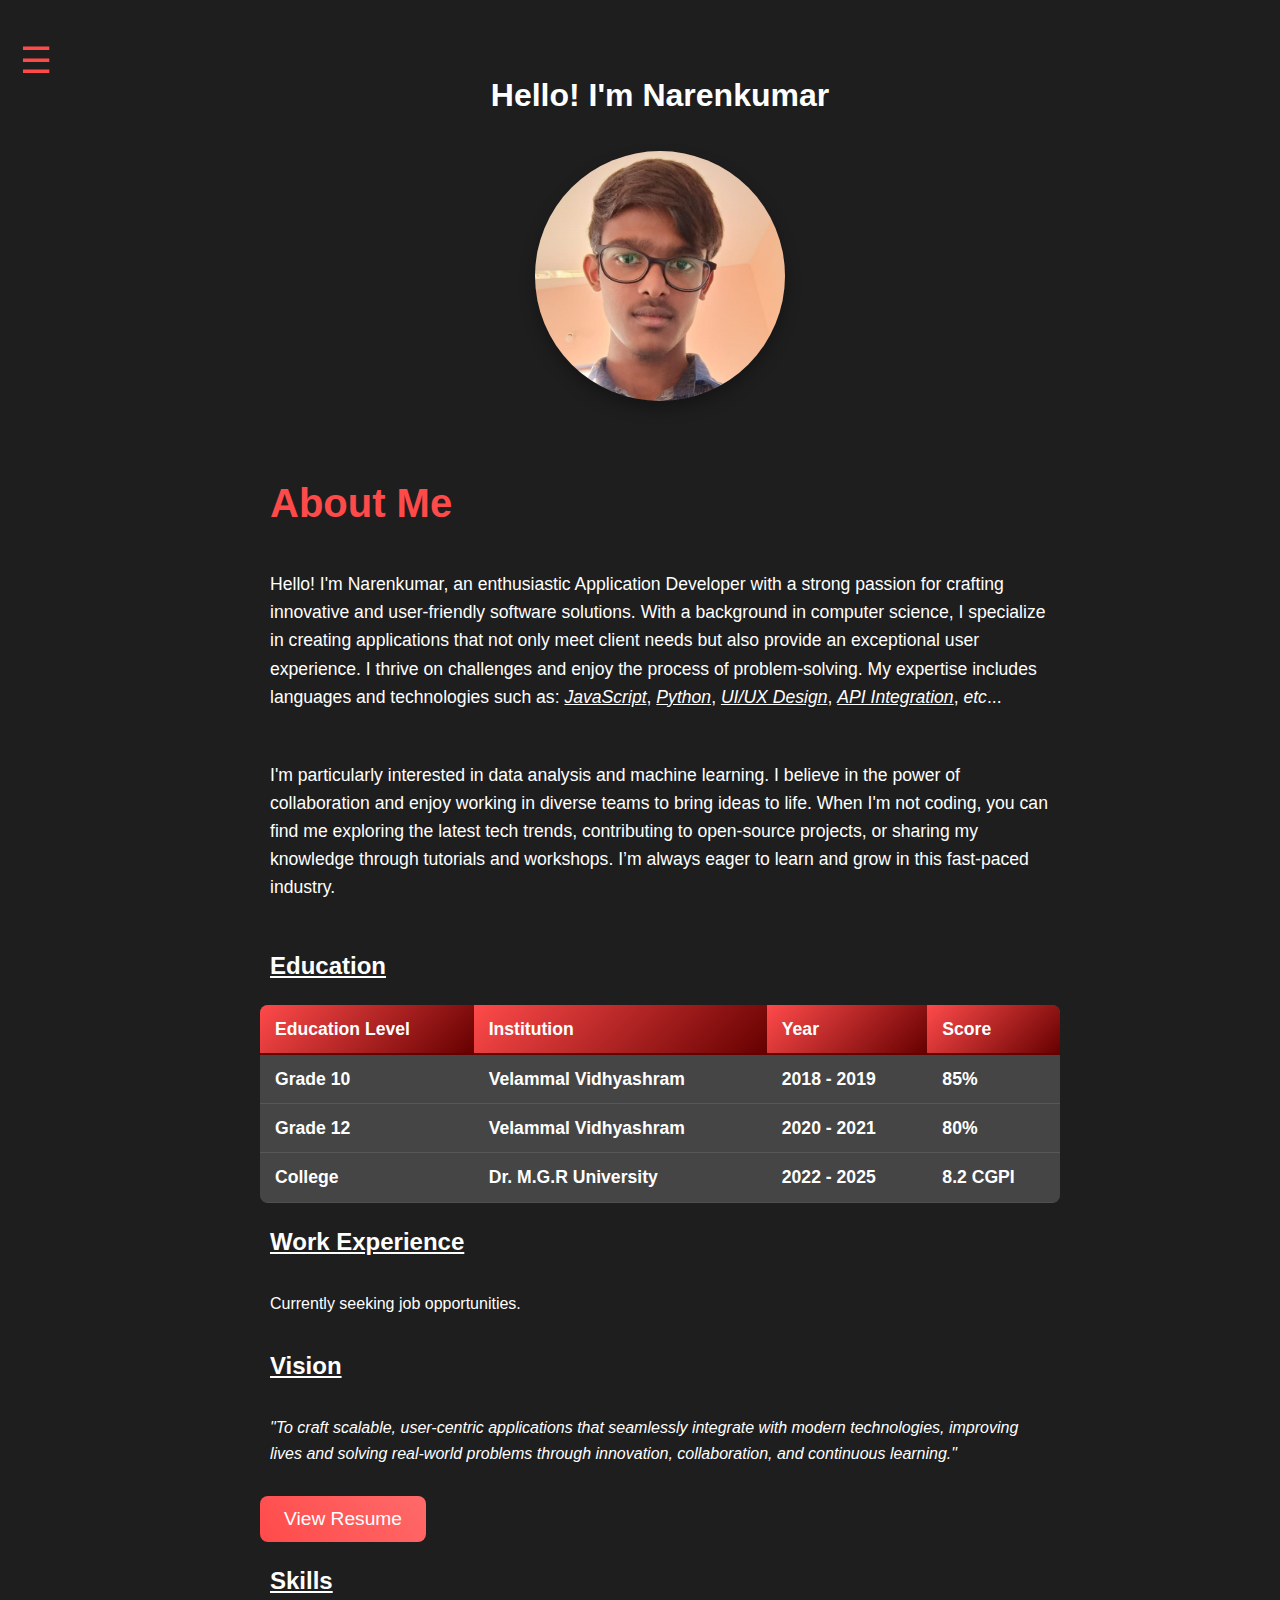
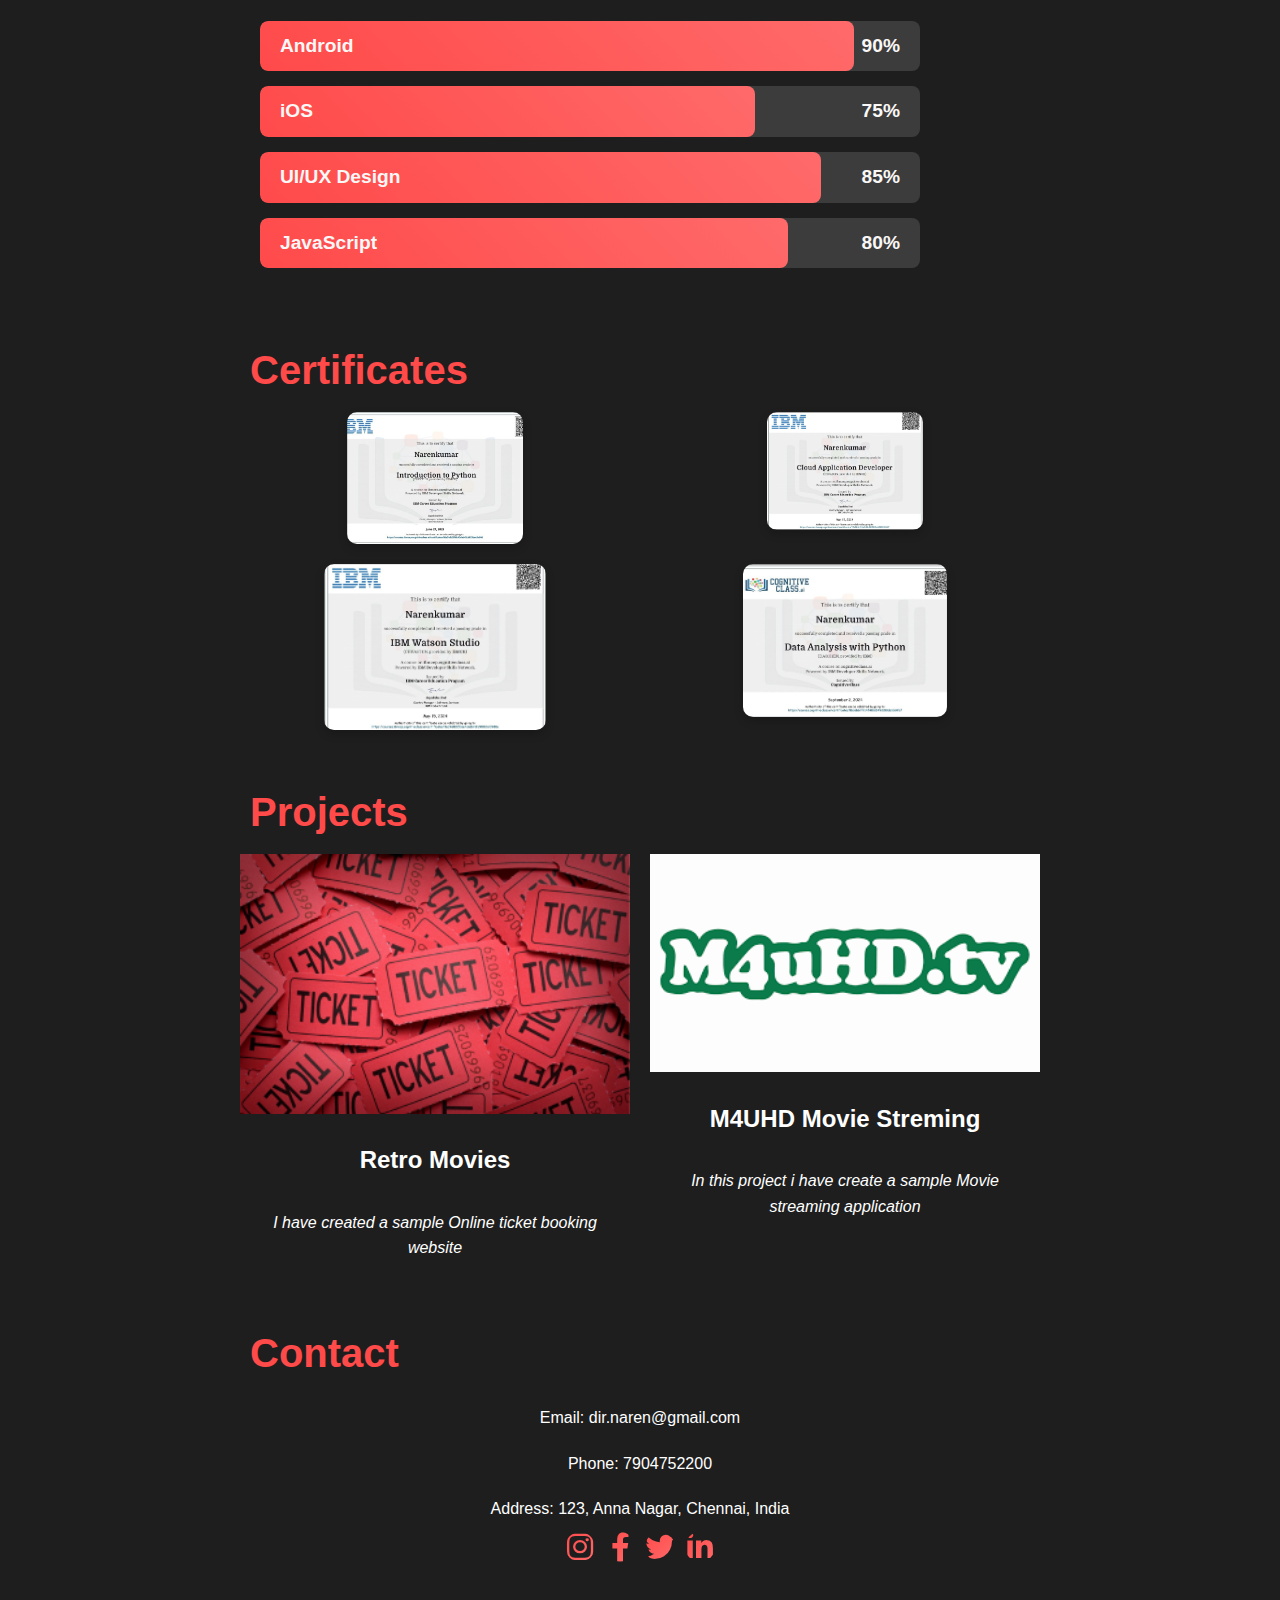
==== Portfolio.html @ 2aa9dc1f "Rename index.html to Portfolio.html" ====
<!DOCTYPE html>
<html lang="en">
<head>
    <meta charset="UTF-8">
    <meta name="viewport" content="width=device-width, initial-scale=1.0">
    <title>Professional Portfolio</title>
    <link rel="stylesheet" href="https://fonts.googleapis.com/css2?family=Roboto:wght@300;500;700&display=swap">
    <link rel="stylesheet" href="https://cdnjs.cloudflare.com/ajax/libs/font-awesome/6.0.0-beta3/css/all.min.css">
<style>
/* General Styling */
body {
    margin: 0;
    font-family: Arial, sans-serif; /* Default font for most elements */
    background-color: #1e1e1e;
    color: white;
    overflow-x: hidden;
    scroll-behavior: smooth;
}

/* Aside */
.aside {
    width: 270px;
    background-color: #fdf9ff;
    position: fixed;
    height: 100%;
    left: 0;
    top: 0;
    z-index: 11;
    border-right: 1px solid #e8dfec;
    transition: all 0.3s ease;
}

.aside .aside-inner {
    position: absolute;
    left: 0;
    top: 0;
    width: 100%;
    height: 100%;
    padding: 30px;
    overflow-y: auto;
}

.aside .logo {
    padding: 40px 0;
}

.aside .logo a {
    font-size: 40px;
    color: #302e4d;
    font-family: "Comic Sans MS", sans-serif; /* Retaining Comic Sans for logo */
    font-weight: 700;
    display: inline-block;
    position: relative;
    padding: 0 10px;
    line-height: 50px;
}

.aside .nav-toggler {
    height: 40px;
    width: 45px;
    border: 1px solid #d4d4e3;
    cursor: pointer;
    position: fixed;
    left: 300px;
    top: 20px;
    z-index: 11;
    border-radius: 10px;
    background-color: #fdf9ff;
}

h1, h2, h3, p {
    margin: 0;
    padding: 10px;
}

/* Side Navigation */
.side-nav {
    position: fixed;
    top: 20px;
    left: -250px;
    width: 250px;
    height: 100%;
    background-color: #3d3d3d;
    transition: left 0.3s ease-in-out;
    z-index: 1000;
    padding-top: 80px;
}

.side-nav ul {
    list-style: none;
    padding: 0;
    margin-top: 20px;
}

.side-nav a {
    text-decoration: none;
    color: white;
    display: block;
    font-size: 1.3em;
    padding: 15px;
    font-weight: 500;
    transition: color 0.3s;
}

.side-nav a:hover {
    color: #ff4a4a;
    transform: scale(1.1);
}

/* Menu Icon */
.menu-icon {
    position: fixed;
    top: 40px;
    left: 20px;
    font-size: 36px;
    color: #ff4a4a;
    cursor: pointer;
    z-index: 1100;
}

/* Container & Section Styling */
.container {
    margin-top: 20px;
    padding: 20px;
    width: 100%;
    display: flex;
    flex-direction: column;
    align-items: center;
}

/* General Section Styles */
.section {
    max-width: 800px; /* Consistent max width */
    margin: 0 auto; /* Center content */
    line-height: 1.6; /* Improved line height for readability */
    padding: 20px; /* Padding for space around sections */
}

/* Profile Image */
.profile-image {
    width: 250px;
    height: 250px;
    border-radius: 50%;
    overflow: hidden;
    margin: 20px auto;
    box-shadow: 0 8px 16px rgba(0, 0, 0, 0.3);
}

.profile-image img {
    width: 100%;
    height: 100%;
    object-fit: cover;
}

/* About Section - Compact Layout */
.about-content {
    max-width: 900px;
    margin: auto;
    display: flex;
    flex-direction: column;
    align-items: flex-start;
    text-align: left;
}

.about-content ul {
    list-style-type: disc; /* Use disc style for the bullet points */
    padding-left: 20px; /* Indent the bullet points */
}

.about-content p {
    margin: 15px 0; /* Space between paragraphs */
    font-size: 1.1em; /* Slightly larger text for readability */
}

/* Individual Certificate Items */
.certificate-item {
    text-align: center; /* Center text under images */
}

/* Certificates Grid */
.certificates-grid {
    display: grid;
    grid-template-columns: repeat(2, 1fr); /* Two equal columns */
    gap: 20px; /* Equal gap between items */
    justify-items: center;
}

/* Image Frame for Certificates */
.image-frame.certificate {
    width: 100%;
    aspect-ratio: 4 / 3;
    overflow: hidden;
    border-radius: 10px;
    box-shadow: 0 4px 10px rgba(0, 0, 0, 0.2);
    position: relative;
    max-width: 450px; /* Maximum width for larger displays */
}

.image-frame.certificate img {
    position: absolute; /* Position absolutely within the frame */
    top: 50%;
    left: 50%;
    width: 100%;
    height: 100%;
    object-fit: cover;
    transform: translate(-50%, -50%);
}

/* Projects Grid */
.projects-grid {
    display: grid; /* Use CSS Grid for layout */
    grid-template-columns: repeat(auto-fill, minmax(300px, 1fr)); /* Responsive layout */
    gap: 20px; /* Space between grid items */
    justify-items: center; /* Center project items */
}

/* Project Item */
.project-item {
    text-align: center; /* Center text under images */
}

/* Image Frame for Projects */
.image-frame.project {
    width: 100%; /* Full width */
    height: 200px; /* Fixed height for landscape orientation */
    overflow: hidden; /* Hide overflow */
    border-radius: 10px; /* Rounded corners */
    box-shadow: 0 4px 10px rgba(0, 0, 0, 0.2); /* Shadow for depth */
    display: flex; /* Use flexbox for centering */
    justify-content: center; /* Center content horizontally */
    align-items: center; /* Center content vertically */
}

/* Image Styling */
.project-item img {
    width: 100%; /* Full width to fit the frame */
    height: 100%; /* Full height to fit the frame */
    object-fit: cover; /* Maintain cover while fitting the frame */
}

/* Modal Styles */
.modal {
    display: none; /* Hidden by default */
    position: fixed; /* Stay in place */
    z-index: 1000; /* Sit on top */
    left: 0;
    top: 0;
    width: 100%; /* Full width */
    height: 100%; /* Full height */
    overflow: auto; /* Enable scroll if needed */
    background-color: rgba(0, 0, 0, 0.8); /* Black w/ opacity */
    justify-content: center; /* Center modal content */
    align-items: center; /* Center modal content */
}

.modal img {
    max-width: 90%; /* Scale image within modal */
    max-height: 90%;
    border-radius: 10px;
    box-shadow: 0 4px 15px rgba(0, 0, 0, 0.3);
}

.modal-close {
    position: absolute;
    top: 20px;
    right: 30px;
    font-size: 30px;
    color: white;
    cursor: pointer;
}

/* Consistent Font Sizes */
h2 {
    font-size: 2.5em; /* Consistent heading size */
    color: #ff4a4a; /* Heading color */
}

h3 {
    font-size: 1.5em; /* Subheading size for project titles */
    margin: 10px 0; /* Space between title and text */
}

.detail-box table {
    width: 100%;
    border-collapse: collapse;
    margin-top: 10px;
    background: #3c3c3c; /* Main table background color */
    color: white;
    border-radius: 8px;
    overflow: hidden; /* For rounded corners */
}

.detail-box th, .detail-box td {
    padding: 10px 15px;
    text-align: left;
    font-size: 1.1em;
    font-weight: 600;
    color: #ffffff;
}

.detail-box th {
    background: linear-gradient(135deg, #ff4a4a, #660000); /* Gradient red for headers */
    color: #ffffff; /* White text for contrast */
    border-bottom: 2px solid #660000;
}

.detail-box tr {
    background-color: #454545;
}

.detail-box td {
    border-bottom: 1px solid rgba(255, 255, 255, 0.1); /* Subtle row divider */
}

/* Resume Button */
.resume-button {
    padding: 12px 24px;
    margin-top: 20px;
    background: linear-gradient(45deg, #ff4a4a, #ff6a6a);
    color: white;
    font-size: 1.2em;
    border: none;
    border-radius: 8px;
    cursor: pointer;
    transition: transform 0.2s;
    text-align: center;
}

.resume-button:hover {
    transform: scale(1.05);
}

/* Skills */
.skills-container {
    display: flex;
    flex-direction: column;
    gap: 15px;
    align-items: flex-start;
    width: 100%;
}

.skill {
    font-size: 1.2em; /* Slightly reduced font size for skills */
    background-color: #3c3c3c; /* Background color for skill container */
    padding: 10px;
    border-radius: 8px;
    width: 80%;
    display: flex;
    justify-content: space-between; /* Space between skill name and percentage */
    position: relative;
    overflow: hidden; /* Ensure skill bar doesn't overflow */
}

.skill-bar {
    position: absolute;
    top: 0;
    left: 0;
    height: 100%;
    background: linear-gradient(45deg, #ff4a4a, #ff6a6a); /* Gradient for skill bar */
    border-radius: 8px;
    transition: width 0.5s ease; /* Smooth transition for skill filling */
    z-index: 0; /* Set below the text */
}

.skill span {
    position: relative;
    font-weight: 700;
    color: #faf7f7;
    z-index: 1; /* Ensure text is above the skill bar */
    padding-left: 10px;
    padding-right: 10px; /* Add some right padding for better spacing */
}

.skill-percentage {
    color: #faf7f7; /* Ensure percentage text is readable */
    padding-right: 10px; /* Add some padding to the right */
}

/* Contact Info */
.contact-info {
    text-align: center; /* Center contact information */
}

.contact-info a {
    text-decoration: none; /* Remove underline */
    font-weight: bold; /* Make text bold */
    background: linear-gradient(135deg, #ff4a4a, #ff6a6a); /* Red gradient */
    -webkit-background-clip: text; /* For Safari */
    -webkit-text-fill-color: transparent; /* For Safari */
    background-clip: text; /* For other browsers */
    transition: color 0.3s ease, background 0.3s ease; /* Smooth transition for hover effect */
}

.contact-info a:hover {
    background: linear-gradient(135deg, #ff6a6a, #ff4a4a); /* Slightly darker gradient on hover */
    -webkit-background-clip: text;
    -webkit-text-fill-color: transparent;
    background-clip: text;
}

.social-icons {
    display: flex;
    justify-content: center; /* Center the icons horizontally */
    gap: 10px; /* Adjust space between icons */
}

.social-icon {
    display: inline-block;
    width: 30px; /* Adjust size of the icons */
    height: 30px;
    background: linear-gradient(45deg, #ff4a4a, #ff6a6a);
    border-radius: 50%; /* Makes the icon circular */
    color: white; /* Icon color */
    text-align: center;
    line-height: 30px; /* Centering the icon vertically */
    transition: transform 0.3s ease; /* Animation effect on hover */
}

.social-icon:hover {
    transform: scale(1.1); /* Slightly enlarge on hover */
}

.social-icon i {
    font-size: 30px; /* Adjust icon size */
}

.invisible-text {
    color: transparent;
}

.transparent {
    color: transparent;
}

</style>
</head>
<body>

    <!-- Menu Icon -->
    <div class="menu-icon" onclick="toggleNav()">☰</div>

    <!-- Side Navigation -->
    <nav class="side-nav" id="sideNav">
        <ul>
            <li><a href="#home" onclick="toggleNav()">Home</a></li>
            <li><a href="#about" onclick="toggleNav()">About</a></li>
            <li><a href="#certificates" onclick="toggleNav()">Certificates</a></li>
            <li><a href="#projects" onclick="toggleNav()">Projects</a></li>
            <li><a href="#contact" onclick="toggleNav()">Contact</a></li>
        </ul>
    </nav>

    <!-- Content Sections -->
    <div class="container">
        <!-- Home Section -->
        <section id="home" class="section">
              <h1>Hello! I'm Narenkumar</h1>
            <div class="profile-image">
              <img src="profile.jpg" alt="Profile Picture">
            </div>
        </section>

        <!-- About Section -->
<section id="about" class="section">
    <h2>About Me</h2>
    <div class="about-content">
        <p>Hello! I'm Narenkumar, an enthusiastic Application Developer with a strong passion for crafting innovative and user-friendly software solutions.
        With a background in computer science, I specialize in creating applications that not only meet client needs but also provide an exceptional user experience.
        I thrive on challenges and enjoy the process of problem-solving. My expertise includes languages and technologies such as: 
        <i><u>JavaScript</u></i>, <i><u>Python</u></i>, <i><u>UI/UX Design</u></i>, <i><u>API Integration</u></i>, <i>etc</i>...
 
        <p>I'm particularly interested in data analysis and machine learning. I believe in the power of collaboration and enjoy working in diverse teams to bring ideas to life.
        When I'm not coding, you can find me exploring the latest tech trends, contributing to open-source projects, or sharing my knowledge through tutorials and workshops. I’m always eager to learn and grow in this fast-paced industry.</p>
    </div>
                <div class="about-details">
    <!-- Education Table -->
    <div class="detail-box">
        <h3><u>Education</u></h3>
        <table>
            <tr>
                <th>Education Level</th>
                <th>Institution</th>
                <th>Year</th>
                <th>Score</th>
            </tr>
            <tr>
                <td>Grade 10</td>
                <td>Velammal Vidhyashram</td>
                <td>2018 - 2019</td>
                <td>85%</td>
            </tr>
            <tr>
                <td>Grade 12</td>
                <td>Velammal Vidhyashram</td>
                <td>2020 - 2021</td>
                <td>80%</td>
            </tr>
            <tr>
                <td>College</td>
                <td>Dr. M.G.R University</td>
                <td>2022 - 2025</td>
                <td>8.2 CGPI</td>
            </tr>
        </table>
    </div>
</div>

                    <div class="detail-box">
                        <h3><u>Work Experience</u></h3>
                        <p>Currently seeking job opportunities.</p>
                        <h3><u>Vision</u></h3>
                        <p><i>"To craft scalable, user-centric applications that 
                            seamlessly integrate with modern technologies, 
                            improving lives and solving real-world problems 
                            through innovation, collaboration, and continuous 
                            learning."</i>
                        </p>
                        <button id="resumeButton" class="resume-button">View Resume</button>
                    </div>
                    <!-- Skills Section -->
                <div class="detail-box">
    <h3><u>Skills</u></h3>
    <div class="skills-container">
        <div class="skill">
            <span>Android</span>
            <span class="skill-percentage">90%</span>
            <div class="skill-bar" style="width: 90%;"></div>
        </div>
        <div class="skill">
            <span>iOS</span>
            <span class="skill-percentage">75%</span>
            <div class="skill-bar" style="width: 75%;"></div>
        </div>
        <div class="skill">
            <span>UI/UX Design</span>
            <span class="skill-percentage">85%</span>
            <div class="skill-bar" style="width: 85%;"></div>
        </div>
        <div class="skill">
            <span>JavaScript</span>
            <span class="skill-percentage">80%</span>
            <div class="skill-bar" style="width: 80%;"></div>
        </div>
    </div>
</div>
</div>
</div>
</section>

        <!-- Modal for Image Display -->
<div id="imageModal" class="modal" style="display: none;">
    <span class="close" onclick="closeModal()">&times;</span>
    <img class="modal-content" id="modalImage" alt="Modal Image">
</div>

<!-- Certificates Section -->
<section id="certificates" class="section">
    <h2>Certificates</h2>
    <div class="certificates-grid">
        <div class="certificate-item">
            <div class="image-frame certificate" onclick="openModal('cert1.jpg')"> <!-- Add onclick here -->
                <img src="cert1.jpg" alt="Introduction to Python">
                <p>Introduction to Python</p>
            </div>
        </div>
        <div class="certificate-item">
            <div class="image-frame certificate" onclick="openModal('cert2.jpg')"> <!-- Add onclick here -->
                <img src="cert2.jpg" alt="IBM Watson Studio">
                <p>IBM Watson Studio</p>
            </div>
        </div>
        <div class="certificate-item">
            <div class="image-frame certificate" onclick="openModal('cert3.jpg')"> <!-- Add onclick here -->
                <img src="cert3.jpg" alt="Cloud Application Developer">
                <p>Cloud Application Developer</p>
            </div>
        </div>
        <div class="certificate-item">
            <div class="image-frame certificate" onclick="openModal('cert4.jpg')"> <!-- Add onclick here -->
                <img src="cert4.jpg" alt="Data Analysis with Python">
                <p>Data Analysis with Python</p>
            </div>
        </div>
    </div>
</section>

<!-- Modal for Zoomed Image -->
<div class="modal" id="imageModal">
    <span class="modal-close" onclick="closeModal()">&times;</span>
    <img id="modalImage" src="cert4.jpg" alt="Data Analysis with Python">
</div>



        <!-- Projects Section -->
<section id="projects" class="section">
    <h2>Projects</h2>
    <div class="projects-grid">
        <div class="project-item">
            <div class="image-frame.project">
                <img src="project1.png" alt="Retro Movies">
            </div>
            <h3>Retro Movies</h3>
            <p><i>I have created a sample Online ticket booking website</i></p>
        </div>
        <div class="project-item">
            <div class="image-frame.project">
                <img src="m4uhd.png" alt="m4uhd">
            </div>
            <h3>M4UHD Movie Streming</h3>
            <p><i>In this project i have create a sample Movie streaming application</i></p>
        </div>
    </div>
</section>

        <!-- Contact Section -->
    <section id="contact" class="section">
        <h2>Contact</h2>
        <div class="contact-info">
            <p>Email: dir.naren@gmail.com</p>
            <p>Phone: 7904752200</p>
            <p>Address: 123, Anna Nagar, Chennai, India</p>

<div class="social-icons">
    <a href="https://www.instagram.com" target="_blank" class="social-icon">
        <i class="fab fa-instagram"></i>
    </a>
    <a href="https://www.facebook.com" target="_blank" class="social-icon">
        <i class="fab fa-facebook-f"></i>
    </a>
    <a href="https://twitter.com" target="_blank" class="social-icon">
        <i class="fab fa-twitter"></i>
    </a>
    <a href="https://www.linkedin.com" target="_blank" class="social-icon">
        <i class="fab fa-linkedin-in"></i>
    </a>
</div>
                <p class="invisible-text transparent">-------------------------------------------------------------------------------------------
                    ----------------------------------------------------------------------------------------------------------------------
                    ----------------------------------------------------------------------------------------------------------------------
                    ----------------------------------------------------------------------------------------------------------------------
                    ----------------------------------------------------------------------------------------------------------------------</p>
        </div>
    </section>
</div>

    <script>
        function toggleNav() {
            const sideNav = document.getElementById("sideNav");
            sideNav.style.left = sideNav.style.left === "-250px" ? "0" : "-250px";

            document.getElementById("resumeButton").addEventListener("click", function() {
    const resumeImageUrl = "Resume.jpg"; // Replace with your actual image path
    window.open(resumeImageUrl, "_blank"); // Open image in a new tab
});

            function openModal(imageSrc) {
    const modal = document.getElementById("imageModal");
    const modalImage = document.getElementById("modalImage");
    modal.style.display = "flex"; // Display the modal
    modalImage.src = imageSrc; // Set the modal image source
}

function closeModal() {
    const modal = document.getElementById("imageModal");
    modal.style.display = "none"; // Hide the modal
}
        }
    </script>
</body>
</html>
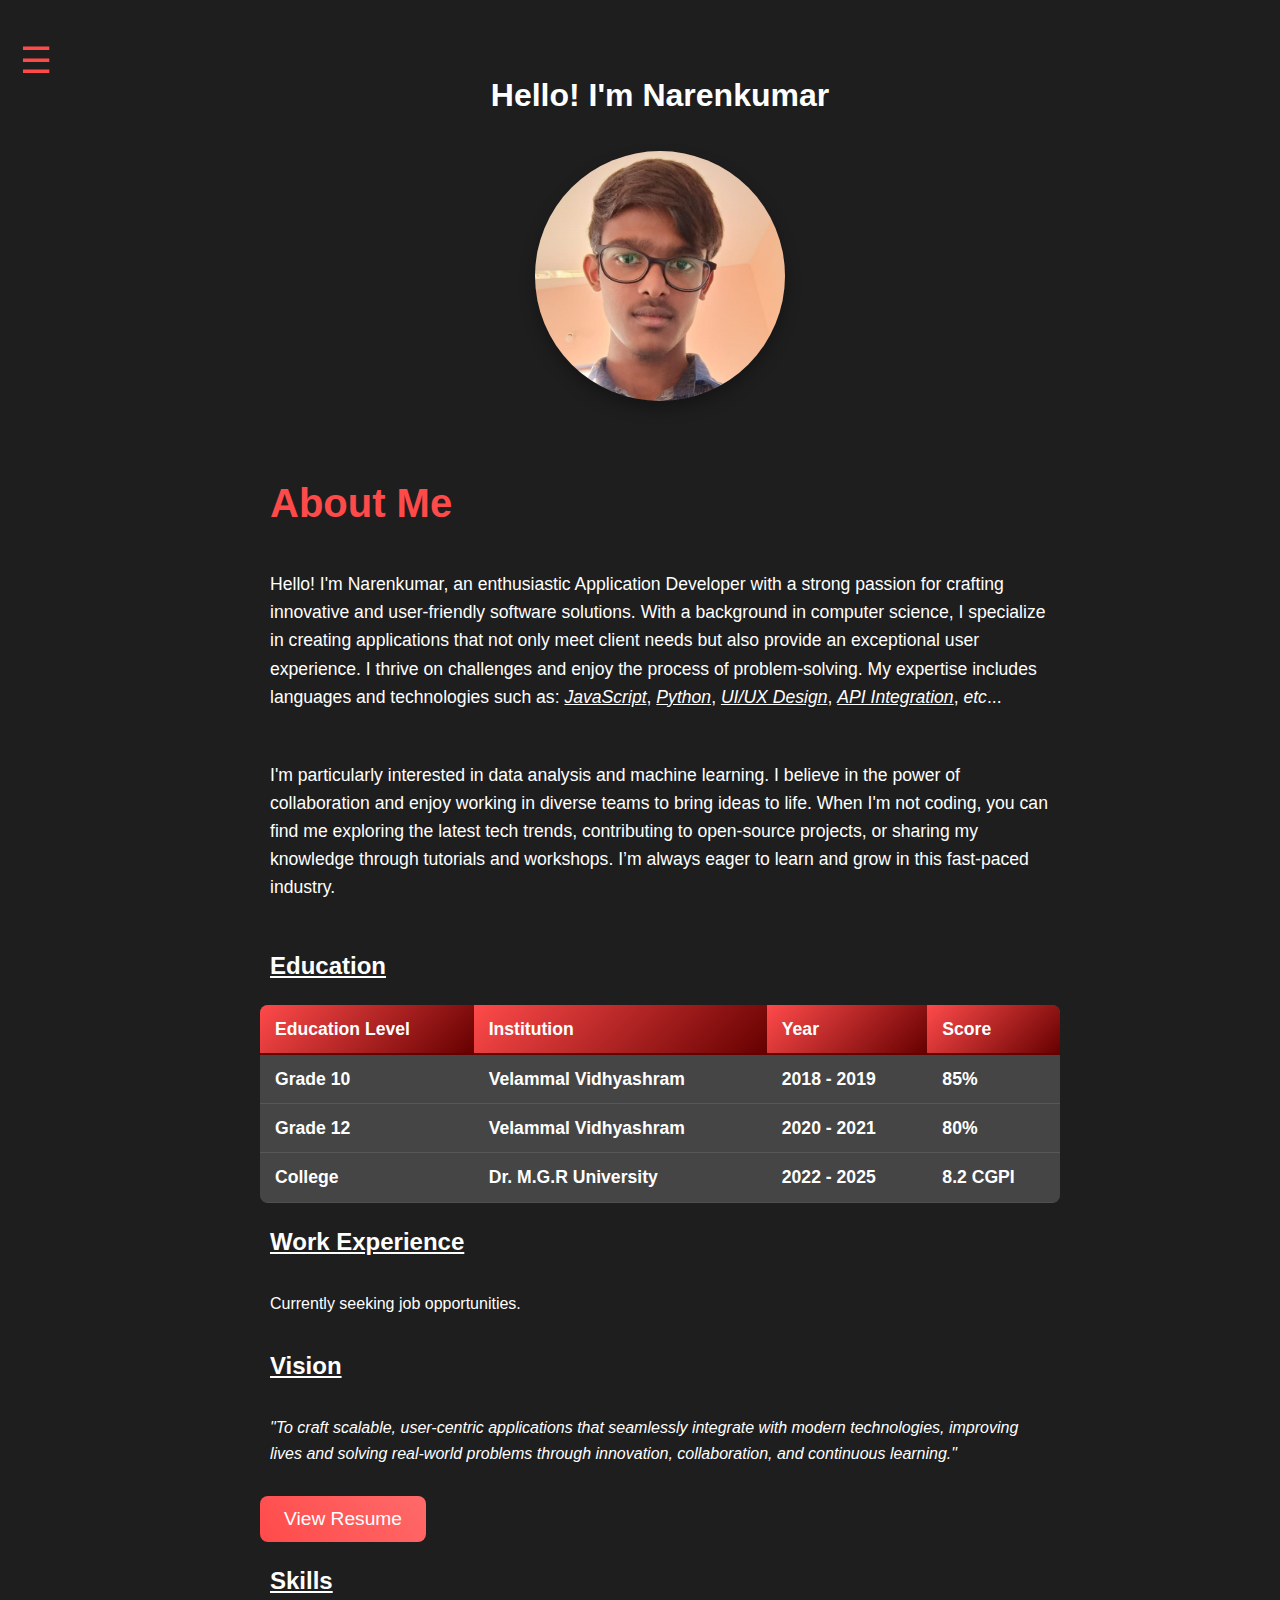
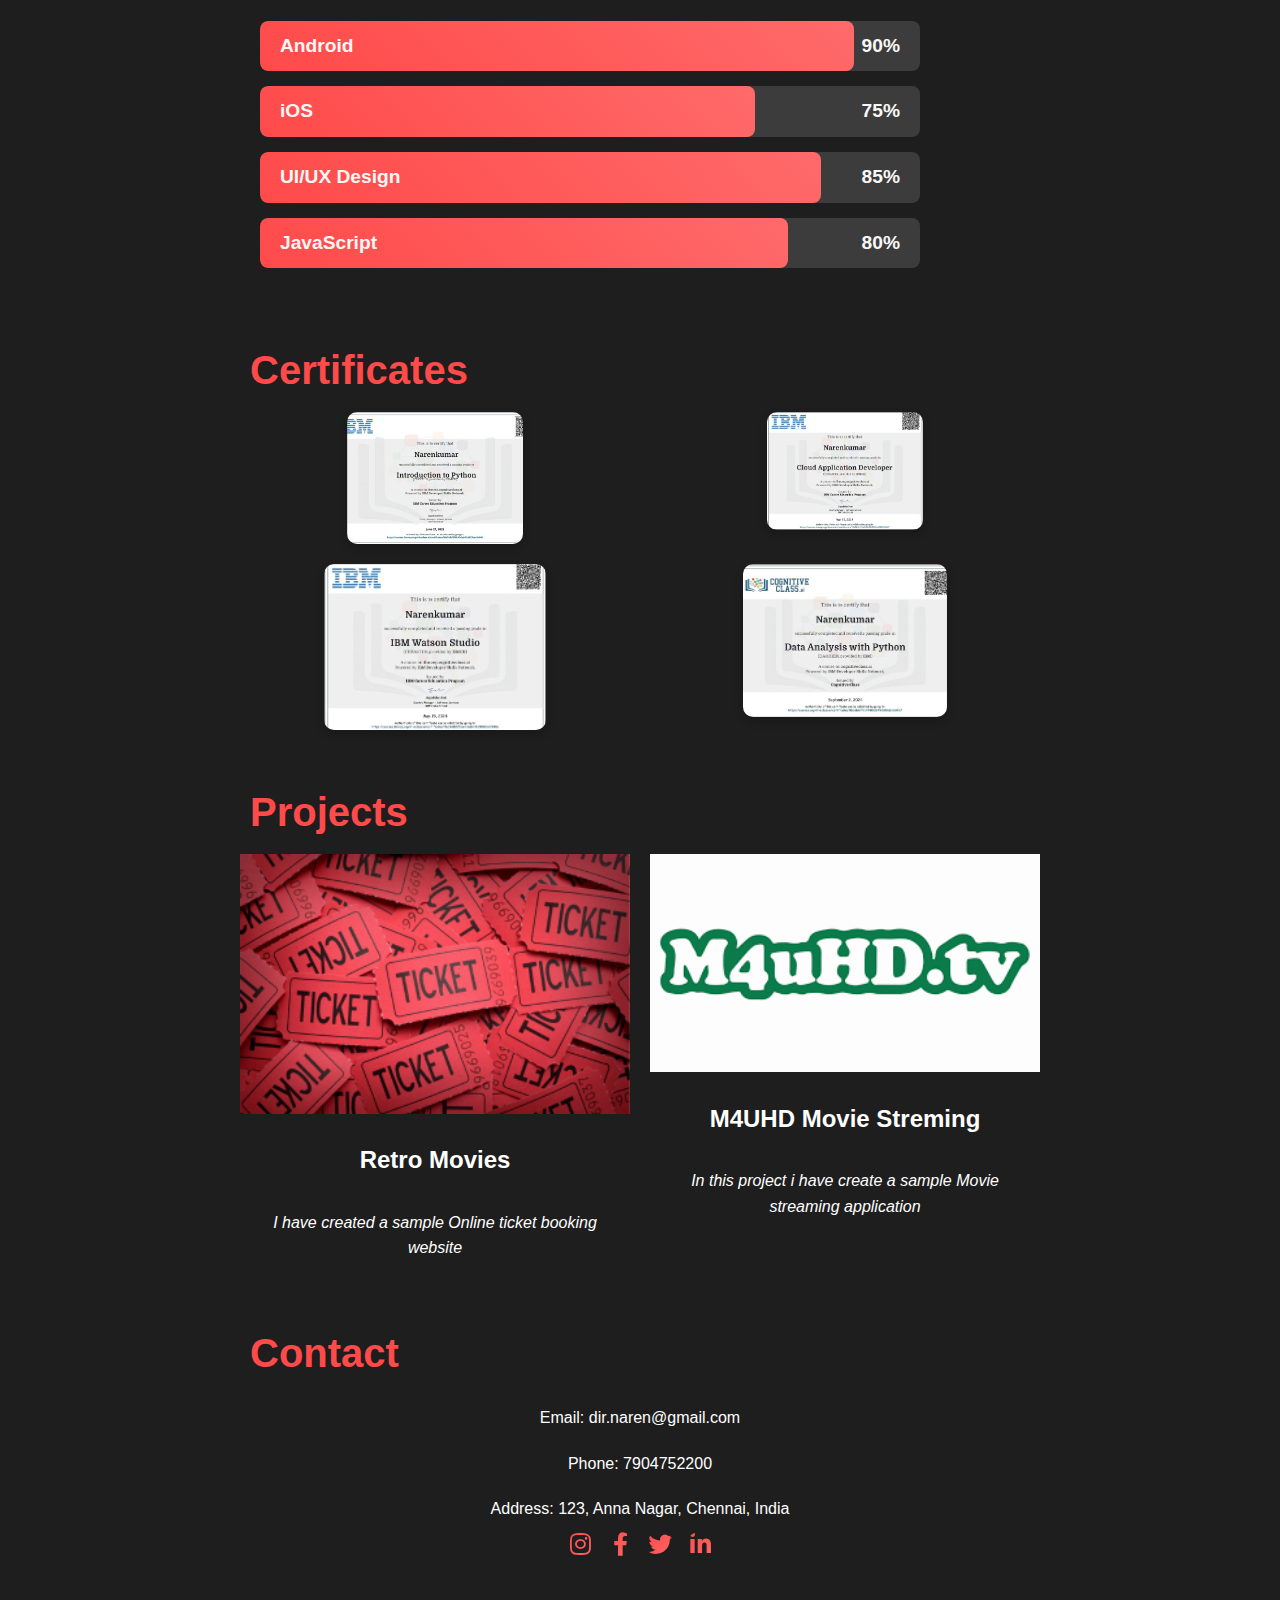
==== commit 4a276ede: "Update Portfolio.html" ====
--- a/Portfolio.html
+++ b/Portfolio.html
@@ -421,7 +421,7 @@
 }
 
 .social-icon i {
-    font-size: 30px; /* Adjust icon size */
+    font-size: 24px; /* Adjust icon size */
 }
 
 .invisible-text {
